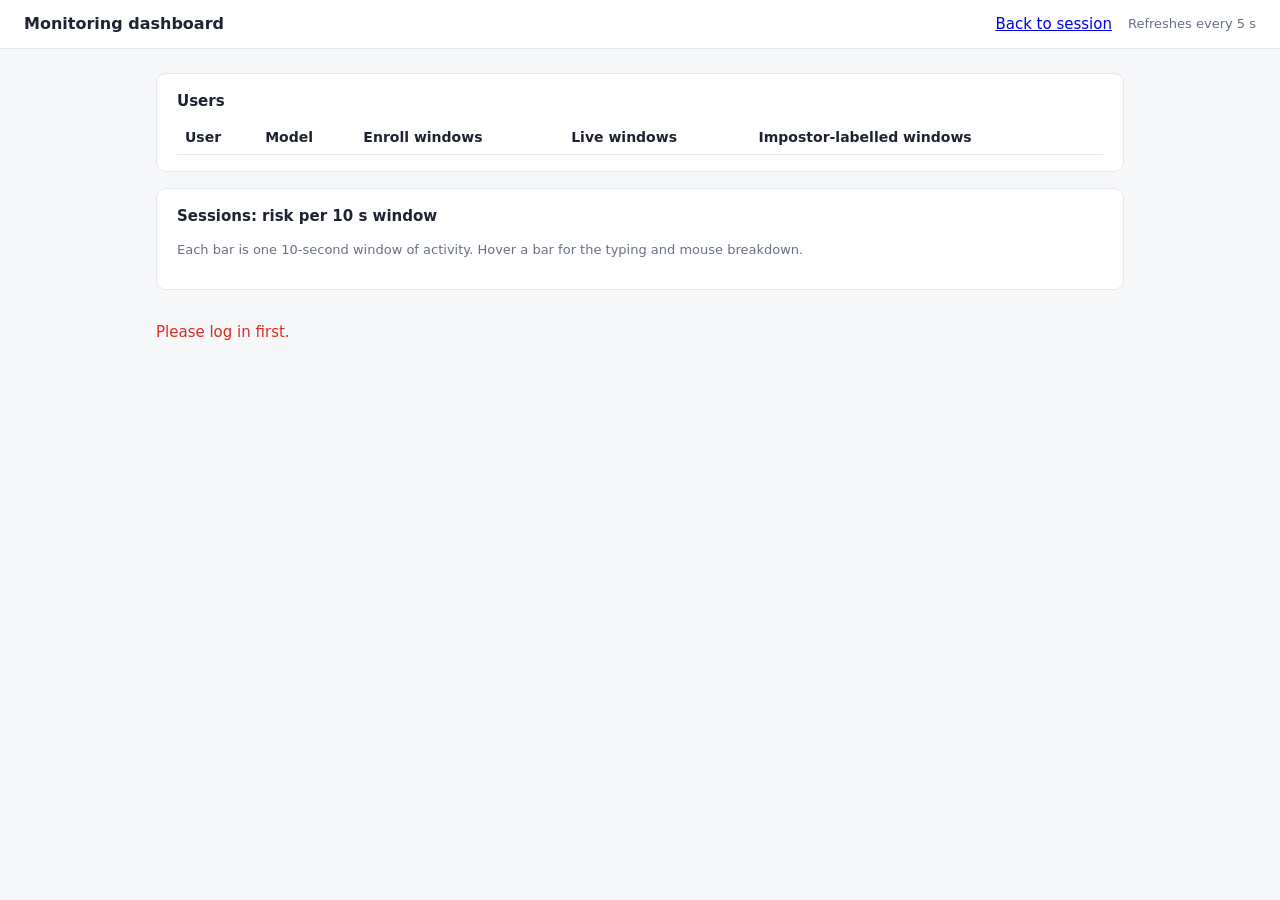
==== frontend/admin.html @ 071699a4 "Add continuous authentication prototype FastAPI + SQLite backend, plain HTML/JS frontend, scikit-lea" ====
<!doctype html>
<html lang="en">
<head>
<meta charset="utf-8"><meta name="viewport" content="width=device-width, initial-scale=1">
<title>BCA — Monitoring dashboard</title>
<link rel="stylesheet" href="style.css">
<style>
  .sess { padding:14px 0; border-bottom:1px solid var(--line); }
  .sess:last-child { border-bottom:0; }
  .sess-head { display:flex; flex-wrap:wrap; align-items:baseline; gap:6px 14px; margin-bottom:6px; }
</style>
</head>
<body>
<header>
  <h1>Monitoring dashboard</h1>
  <a href="app.html">Back to session</a>
  <span class="muted">Refreshes every 5 s</span>
</header>
<main>
  <section class="card">
    <h2>Users</h2>
    <table><thead><tr><th>User</th><th>Model</th><th>Enroll windows</th><th>Live windows</th><th>Impostor-labelled windows</th></tr></thead>
    <tbody id="users"></tbody></table>
  </section>
  <section class="card">
    <h2>Sessions: risk per 10 s window</h2>
    <p class="muted">Each bar is one 10-second window of activity. Hover a bar for the typing and mouse breakdown.</p>
    <div id="sessions"></div>
  </section>
  <p class="error" id="err"></p>
</main>
<script src="chart.js"></script>
<script>
let lastSessions = '';
const $ = id => document.getElementById(id);
const esc = s => String(s).replace(/[&<>"]/g, c => ({ '&': '&amp;', '<': '&lt;', '>': '&gt;', '"': '&quot;' }[c]));

async function load() {
  const r = await fetch('/api/admin', { headers: { 'X-Token': localStorage.token || '' } });
  if (!r.ok) { $('err').textContent = { 403: 'Log in as an admin user (default username: admin) to see the dashboard.', 423: 'This session is locked. Re-authenticate on the session page first.' }[r.status] || 'Please log in first.'; $('sessions').innerHTML = ''; lastSessions = ''; return; }
  const d = await r.json();
  $('users').innerHTML = d.users.map(u => `<tr><td>${esc(u.username)}</td><td>${u.enrolled ? 'trained' : 'enrolling'}</td>
    <td>${u.enroll}</td><td>${u.live}</td><td>${u.impostor}</td></tr>`).join('');
  const key = JSON.stringify(d.sessions);
  if (key === lastSessions) return;  // unchanged: keep open data tables and tooltips as they are
  lastSessions = key;
  const pts = sc => sc.map(p => ({ ...p, locked: !!p.locked }));
  $('sessions').innerHTML = d.sessions.map((s, i) => {
    const sus = s.scores.filter(p => p.risk > d.threshold).length;
    return `<div class="sess"><div class="sess-head"><strong>${esc(s.username)}</strong>
      <span class="muted">session ${esc(s.id)} · started ${new Date(s.created * 1000).toLocaleTimeString()}</span>
      ${s.locked ? '<span class="chip" style="color:#d92d20">🔒 locked</span>' : '<span class="chip">active</span>'}
      <span class="muted">${s.scores.length} windows · ${sus} suspicious (${Math.round(100 * sus / s.scores.length)}%) ·
      last risk ${Math.round(s.scores.at(-1).risk * 100)}%</span></div><div id="chart${i}"></div></div>`;
  }).join('') || '<p class="muted">No monitored sessions yet.</p>';
  d.sessions.forEach((s, i) => riskChart($('chart' + i), pts(s.scores), d.threshold));
}
load(); setInterval(load, 5000);
</script>
</body>
</html>
---- frontend/style.css ----
:root { --bg:#f6f7f9; --card:#fff; --ink:#1d2330; --muted:#667085; --line:#e4e7ec;
  --ok:#12b76a; --warn:#f79009; --bad:#d92d20; --accent:#2e5bff; }
* { box-sizing: border-box; }
body { margin:0; font:15px/1.5 system-ui, -apple-system, "Segoe UI", sans-serif; background:var(--bg); color:var(--ink); }
header { display:flex; align-items:center; gap:16px; padding:12px 24px; background:var(--card); border-bottom:1px solid var(--line); }
header h1 { font-size:16px; margin:0; flex:1; }
main { max-width:1000px; margin:24px auto; padding:0 16px; display:grid; gap:16px; }
.card { background:var(--card); border:1px solid var(--line); border-radius:10px; padding:16px 20px; }
.card h2 { font-size:15px; margin:0 0 8px; }
.muted { color:var(--muted); font-size:13px; }
input, textarea, button { font:inherit; }
input, textarea { width:100%; padding:8px 10px; border:1px solid var(--line); border-radius:6px; }
textarea { min-height:110px; resize:vertical; }
button { padding:8px 14px; border:0; border-radius:6px; background:var(--accent); color:#fff; cursor:pointer; }
button.secondary { background:#eef2ff; color:var(--accent); }
button:disabled { opacity:.5; cursor:not-allowed; }
.row { display:flex; gap:8px; align-items:center; }
.chip { padding:2px 10px; border-radius:999px; font-size:13px; background:#eef2ff; color:var(--accent); }
.bar { height:12px; background:var(--line); border-radius:6px; overflow:hidden; }
.bar > div { height:100%; width:0; background:var(--ok); transition:width .4s, background .4s; }
table { width:100%; border-collapse:collapse; }
th, td { text-align:left; padding:6px 8px; border-bottom:1px solid var(--line); font-size:14px; }
.error { color:var(--bad); min-height:1.5em; }
.chart-legend { display:flex; flex-wrap:wrap; gap:6px 18px; font-size:13px; margin-bottom:4px; }
.chart-legend i { display:inline-block; width:10px; height:10px; border-radius:2px; margin-right:6px; vertical-align:-1px; }
.chart-plot { position:relative; }
.chart-tip { position:absolute; pointer-events:none; background:#1d2330; color:#fff; font-size:12px; line-height:1.45;
  padding:6px 9px; border-radius:6px; min-width:150px; }
details table { margin-top:6px; }
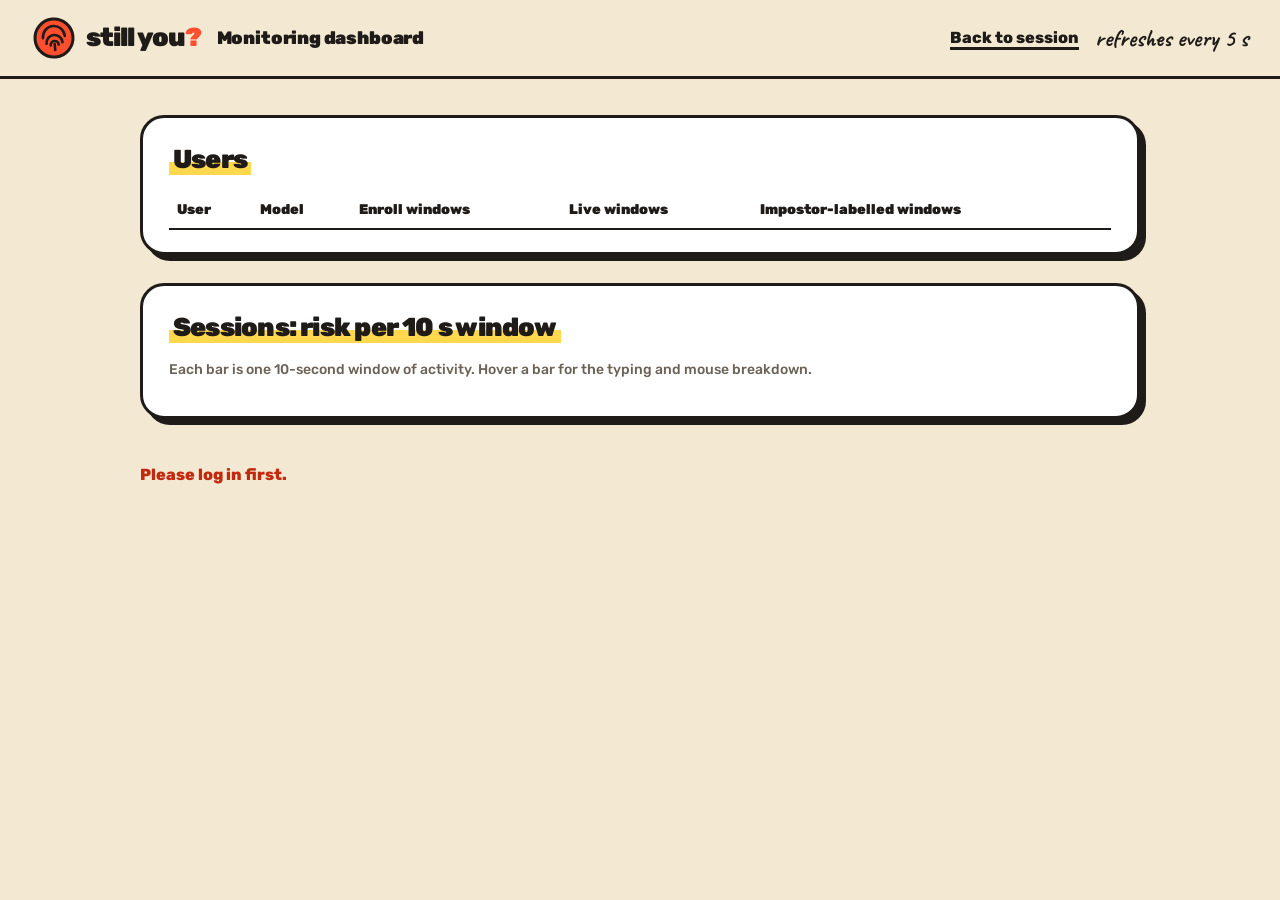
==== commit cd66ca30: "Refine prototype UI, features, and evaluation results" ====
--- a/frontend/admin.html
+++ b/frontend/admin.html
@@ -2,19 +2,22 @@
 <html lang="en">
 <head>
 <meta charset="utf-8"><meta name="viewport" content="width=device-width, initial-scale=1">
-<title>BCA — Monitoring dashboard</title>
+<title>still you? — Monitoring dashboard</title>
+<link rel="preconnect" href="https://fonts.googleapis.com">
+<link href="https://fonts.googleapis.com/css2?family=Rubik:wght@500;700;800;900&family=Caveat:wght@700&display=swap" rel="stylesheet">
 <link rel="stylesheet" href="style.css">
 <style>
-  .sess { padding:14px 0; border-bottom:1px solid var(--line); }
+  .sess { padding:16px 0; border-bottom:2px dashed var(--ink); }
   .sess:last-child { border-bottom:0; }
   .sess-head { display:flex; flex-wrap:wrap; align-items:baseline; gap:6px 14px; margin-bottom:6px; }
 </style>
 </head>
 <body>
 <header>
+  <a class="logo" href="index.html"><svg width="44" height="44" viewBox="0 0 44 44" aria-hidden="true"><circle cx="22" cy="22" r="19" fill="#FF4F2E" stroke="#1E1B18" stroke-width="3"/><path d="M11 21a11 11 0 0 1 22 0M14 27a8 8 0 0 1 16 0M18 29a4 4 0 0 1 8 0M22 28v6" fill="none" stroke="#1E1B18" stroke-width="2.6" stroke-linecap="round"/></svg><b>still you<span>?</span></b></a>
   <h1>Monitoring dashboard</h1>
   <a href="app.html">Back to session</a>
-  <span class="muted">Refreshes every 5 s</span>
+  <span class="hand">refreshes every 5 s</span>
 </header>
 <main>
   <section class="card">
@@ -42,14 +45,14 @@
   $('users').innerHTML = d.users.map(u => `<tr><td>${esc(u.username)}</td><td>${u.enrolled ? 'trained' : 'enrolling'}</td>
     <td>${u.enroll}</td><td>${u.live}</td><td>${u.impostor}</td></tr>`).join('');
   const key = JSON.stringify(d.sessions);
-  if (key === lastSessions) return;  // unchanged: keep open data tables and tooltips as they are
+  if (key === lastSessions) return;
   lastSessions = key;
   const pts = sc => sc.map(p => ({ ...p, locked: !!p.locked }));
   $('sessions').innerHTML = d.sessions.map((s, i) => {
     const sus = s.scores.filter(p => p.risk > d.threshold).length;
     return `<div class="sess"><div class="sess-head"><strong>${esc(s.username)}</strong>
       <span class="muted">session ${esc(s.id)} · started ${new Date(s.created * 1000).toLocaleTimeString()}</span>
-      ${s.locked ? '<span class="chip" style="color:#d92d20">🔒 locked</span>' : '<span class="chip">active</span>'}
+      ${s.locked ? '<span class="chip locked">locked</span>' : '<span class="chip">active</span>'}
       <span class="muted">${s.scores.length} windows · ${sus} suspicious (${Math.round(100 * sus / s.scores.length)}%) ·
       last risk ${Math.round(s.scores.at(-1).risk * 100)}%</span></div><div id="chart${i}"></div></div>`;
   }).join('') || '<p class="muted">No monitored sessions yet.</p>';
--- a/frontend/style.css
+++ b/frontend/style.css
@@ -1,29 +1,81 @@
-:root { --bg:#f6f7f9; --card:#fff; --ink:#1d2330; --muted:#667085; --line:#e4e7ec;
-  --ok:#12b76a; --warn:#f79009; --bad:#d92d20; --accent:#2e5bff; }
+/* "still you?" — hand-made zine look: kraft paper, ink marker, stickers with hard shadows */
+:root { --bg:#F3E9D2; --card:#fff; --ink:#1E1B18; --muted:#6B6257; --line:#1E1B18;
+  --ok:#7FE0B5; --warn:#FFD84D; --bad:#FF4F2E; --accent:#FF4F2E; --butter:#FFD84D; --mint:#7FE0B5; --sky:#8EC9FF;
+  --hand:Caveat, cursive; }
 * { box-sizing: border-box; }
-body { margin:0; font:15px/1.5 system-ui, -apple-system, "Segoe UI", sans-serif; background:var(--bg); color:var(--ink); }
-header { display:flex; align-items:center; gap:16px; padding:12px 24px; background:var(--card); border-bottom:1px solid var(--line); }
-header h1 { font-size:16px; margin:0; flex:1; }
-main { max-width:1000px; margin:24px auto; padding:0 16px; display:grid; gap:16px; }
-.card { background:var(--card); border:1px solid var(--line); border-radius:10px; padding:16px 20px; }
-.card h2 { font-size:15px; margin:0 0 8px; }
-.muted { color:var(--muted); font-size:13px; }
+body { margin:0; font:500 16px/1.5 Rubik, system-ui, sans-serif; background:var(--bg); color:var(--ink); }
+a { color:var(--ink); font-weight:800; text-decoration-thickness:3px; text-underline-offset:4px; }
+a:hover { text-decoration-color:var(--accent); }
+
+header { display:flex; flex-wrap:wrap; align-items:center; gap:12px 16px; padding:16px 32px; border-bottom:3px solid var(--ink); }
+header h1 { font-size:18px; font-weight:900; margin:0; flex:1; letter-spacing:-0.01em; }
+.logo { display:inline-flex; align-items:center; gap:10px; text-decoration:none; }
+.logo svg { flex:none; transform:rotate(-6deg); }
+.logo b { font-size:26px; font-weight:900; letter-spacing:-0.04em; line-height:1; }
+.logo b span { color:var(--accent); }
+.hand { font-family:var(--hand); font-weight:700; font-size:24px; line-height:1.2; }
+
+main { max-width:1040px; margin:36px auto; padding:0 20px; display:grid; gap:28px; }
+.card { background:var(--card); border:3px solid var(--ink); border-radius:24px; padding:22px 26px; box-shadow:6px 6px 0 var(--ink); }
+.card h2 { display:inline; font-size:26px; font-weight:900; letter-spacing:-0.03em; margin:0;
+  background:linear-gradient(transparent 58%, var(--butter) 58%); padding:0 4px; }
+.card h2 + * { margin-top:12px; }
+.muted { color:var(--muted); font-size:14px; }
+
 input, textarea, button { font:inherit; }
-input, textarea { width:100%; padding:8px 10px; border:1px solid var(--line); border-radius:6px; }
-textarea { min-height:110px; resize:vertical; }
-button { padding:8px 14px; border:0; border-radius:6px; background:var(--accent); color:#fff; cursor:pointer; }
-button.secondary { background:#eef2ff; color:var(--accent); }
+input, textarea { width:100%; padding:10px 12px; border:3px solid var(--ink); border-radius:14px; background:#fff; color:var(--ink); }
+input:focus-visible, textarea:focus-visible, button:focus-visible, a:focus-visible { outline:3px solid var(--sky); outline-offset:2px; }
+textarea { min-height:120px; resize:vertical; }
+label { font-weight:800; }
+button { min-height:48px; padding:0 22px; border:3px solid var(--ink); border-radius:16px; background:var(--accent); color:var(--ink);
+  font-weight:900; cursor:pointer; box-shadow:4px 4px 0 var(--ink); transition:transform .08s, box-shadow .08s; }
+button:active:not(:disabled) { transform:translate(4px, 4px); box-shadow:0 0 0 var(--ink); } /* pressed: shadow goes */
+button.secondary { background:#fff; }
 button:disabled { opacity:.5; cursor:not-allowed; }
-.row { display:flex; gap:8px; align-items:center; }
-.chip { padding:2px 10px; border-radius:999px; font-size:13px; background:#eef2ff; color:var(--accent); }
-.bar { height:12px; background:var(--line); border-radius:6px; overflow:hidden; }
-.bar > div { height:100%; width:0; background:var(--ok); transition:width .4s, background .4s; }
+.row { display:flex; flex-wrap:wrap; gap:12px; align-items:center; }
+
+.chip { display:inline-block; padding:4px 12px; border:3px solid var(--ink); border-radius:12px; font-size:14px; font-weight:900;
+  background:var(--butter); box-shadow:3px 3px 0 var(--ink); transform:rotate(-2deg); }
+.chip:nth-of-type(2n) { background:var(--mint); transform:rotate(2deg); }
+.chip.locked { background:var(--accent); }
+
+.bar { height:22px; background:var(--bg); border:3px solid var(--ink); border-radius:12px; overflow:hidden; }
+.bar > div { height:100%; width:0; background:var(--ok); border-right:3px solid var(--ink); transition:width .4s, background .4s; }
+
 table { width:100%; border-collapse:collapse; }
-th, td { text-align:left; padding:6px 8px; border-bottom:1px solid var(--line); font-size:14px; }
-.error { color:var(--bad); min-height:1.5em; }
-.chart-legend { display:flex; flex-wrap:wrap; gap:6px 18px; font-size:13px; margin-bottom:4px; }
-.chart-legend i { display:inline-block; width:10px; height:10px; border-radius:2px; margin-right:6px; vertical-align:-1px; }
+th, td { text-align:left; padding:8px; border-bottom:2px dashed var(--ink); font-size:14px; }
+th { font-weight:900; border-bottom-style:solid; }
+.error { color:#C2290F; font-weight:800; min-height:1.5em; }
+
+.chart-legend { display:flex; flex-wrap:wrap; gap:6px 18px; font-size:14px; margin-bottom:4px; }
+.chart-legend i { display:inline-block; width:14px; height:14px; border:2px solid var(--ink); border-radius:4px; margin-right:6px; vertical-align:-2px; }
 .chart-plot { position:relative; }
-.chart-tip { position:absolute; pointer-events:none; background:#1d2330; color:#fff; font-size:12px; line-height:1.45;
-  padding:6px 9px; border-radius:6px; min-width:150px; }
+.chart-tip { position:absolute; pointer-events:none; background:#fff; color:var(--ink); font-size:13px; line-height:1.45;
+  padding:8px 11px; border:3px solid var(--ink); border-radius:12px; box-shadow:4px 4px 0 var(--ink); min-width:150px; }
+details summary { cursor:pointer; margin-top:8px; }
 details table { margin-top:6px; }
+
+/* one-screen layouts: the page never scrolls, zones keep fixed slots so updates don't push content around */
+[hidden] { display:none !important; }
+body.fit { height:100dvh; overflow:hidden; display:flex; flex-direction:column; }
+body.fit > header { flex:none; padding-top:12px; padding-bottom:12px; }
+body.fit > main { flex:1; min-height:0; width:100%; margin:0 auto; padding:20px 24px 26px; }
+.stack { display:flex; flex-direction:column; gap:12px; }
+.stack > h2 { align-self:flex-start; }
+.stack > h2 + * { margin-top:0; }
+label input { margin-top:4px; }
+
+.signin { max-width:1000px; display:grid; grid-template-columns:minmax(0,1fr) minmax(0,420px); gap:48px; align-items:center; align-content:center; }
+.hero { margin:0; font-size:clamp(40px, 6vw, 76px); font-weight:900; line-height:.95; letter-spacing:-.04em; }
+
+@media (max-width:760px) {
+  .signin { grid-template-columns:1fr; gap:16px; }
+  .hero { font-size:36px; }
+}
+/* too small to fit everything: fall back to normal scrolling */
+@media (max-width:700px), (max-height:520px) {
+  body.fit.zoned { height:auto; overflow:visible; }
+}
+@media (max-height:560px) {
+  body.fit:not(.zoned) { height:auto; overflow:visible; }
+}
